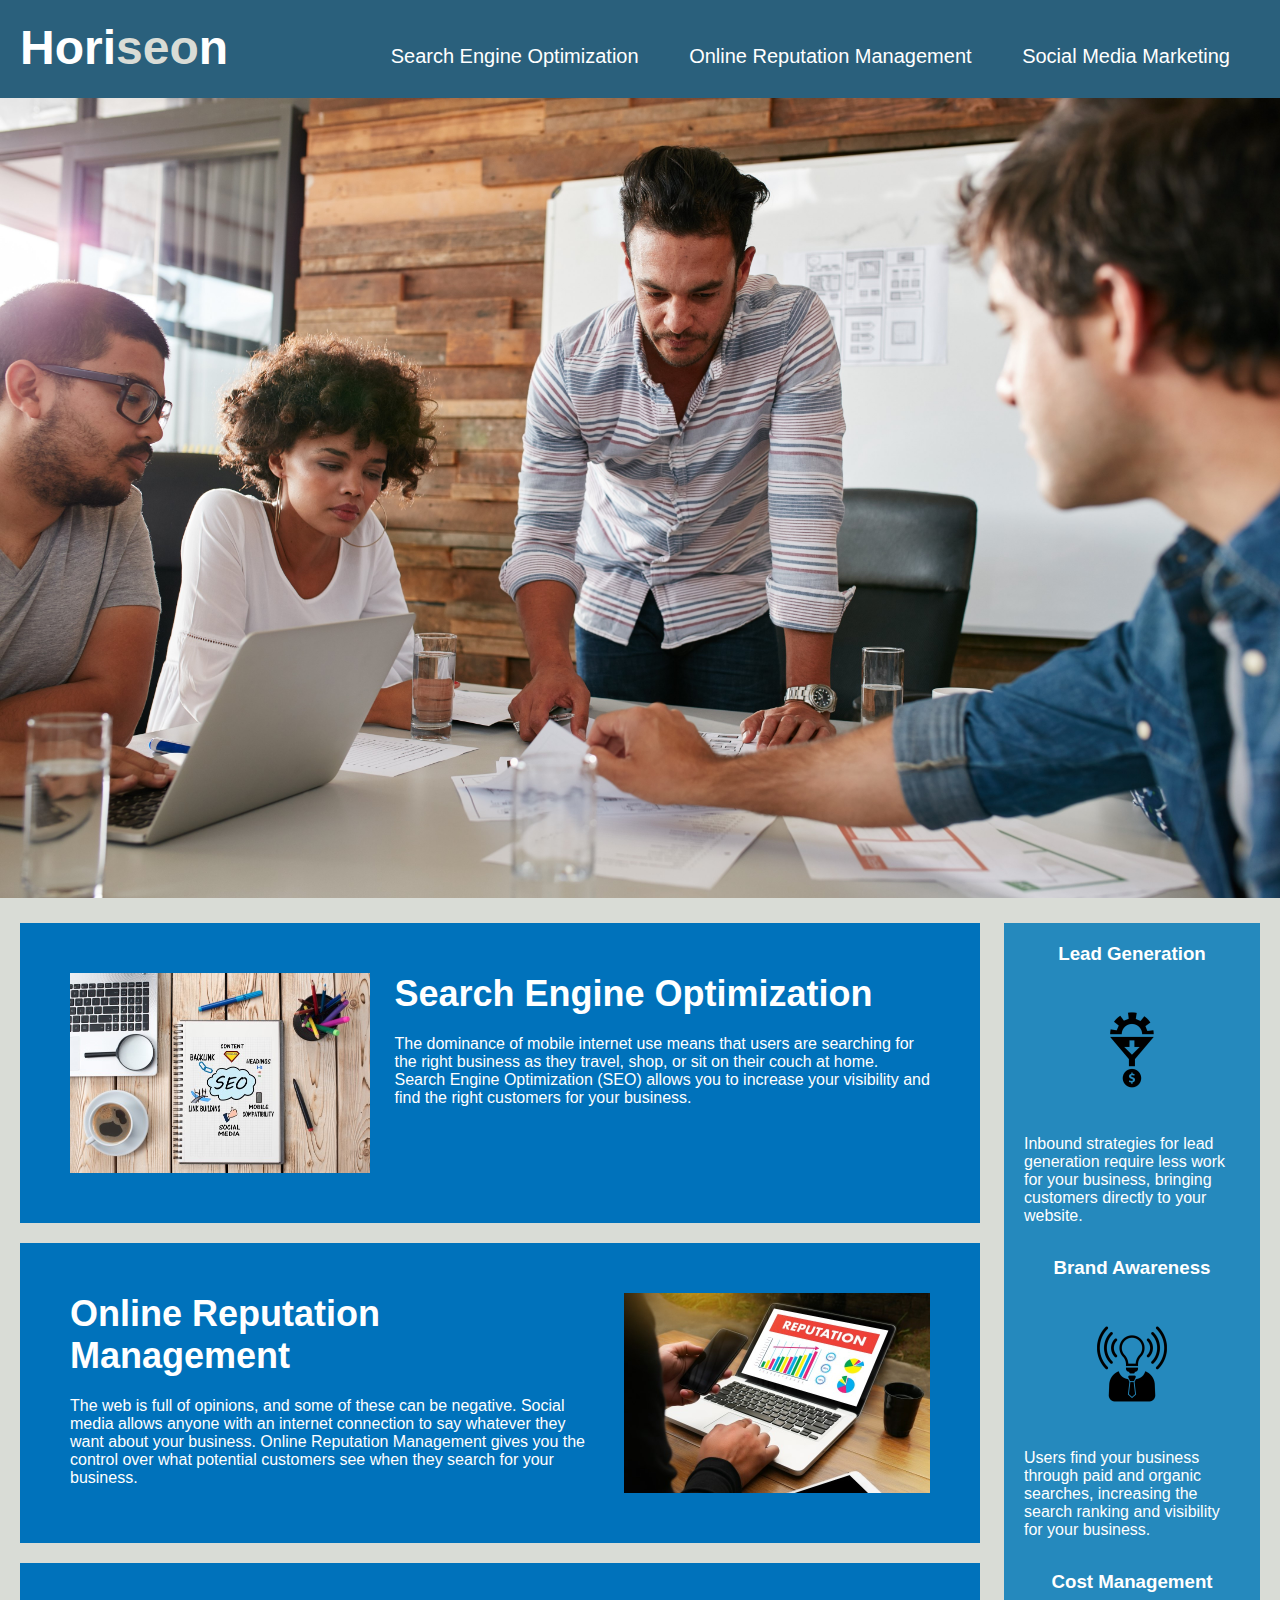
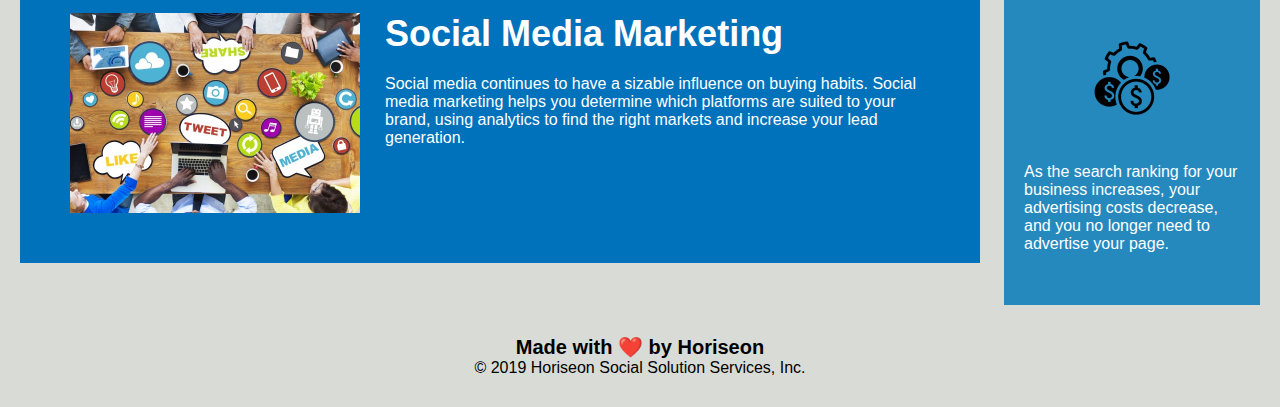
==== 01-CodeRefactor/index.html @ 9a3a897d "Add Week 1 homework 01-CodeRefractor" ====
<!DOCTYPE html>
<html lang="en-us">

<head>
    <meta charset="UTF-8" />
    <link rel="stylesheet" href="./assets/css/style.css">
    <title>Horiseon Social Solution Services, Inc</title>
</head>

<body>
    <header class="header">
        <a href="#main-content" class="skipnav">Skip to Main Content</a>
        
       <h1><a tabindex="0" href="/">Hori<span class="seo">seo</span>n</a></h1>

        <nav class="menu">
            <ul>
                <li>
                    <a tabindex="0" href="#search-engine-optimization">Search Engine Optimization</a>
                </li>
                <li>
                    <a tabindex="0" href="#online-reputation-management">Online Reputation Management</a>
                </li>
                <li>
                    <a tabindex="0" href="#social-media-marketing">Social Media Marketing</a>
                </li>
            </ul>
        </nav>
    </header>


    <!--Hero image section-->
    <section id="hero-img">
        <div class="hero" role="img" aria-label="Business professionals reviewing strategies">
        </div>
    </section>

    <!--Main Content: Services & Benefits-->
    <main role="main" id="main-content">

        <!--Services we offer-->
        <section class="services">

            <!--Service: Search Engine Optimization-->
                <article id="search-engine-optimization" class="service">
                    <img src="./assets/images/search-engine-optimization-seo.jpg"
                        alt="Journal with different SEO strategies written out" class="float-left" />
                    <h2>Search Engine Optimization</h2>
                    <p>
                        The dominance of mobile internet use means that users are searching for the right business as
                        they
                        travel, shop, or sit on their couch at home. Search Engine Optimization (SEO) allows you to
                        increase
                        your visibility and find the right customers for your business.
                    </p>
                </article>


            <!--Service: Online Reputation Management-->
                <article id="online-reputation-management" class="service">
                    <img src="./assets/images/online-reputation-management-seo.jpg"
                        alt="Online reputation report charts indicating improvement" class="float-right" />
                    <h2>Online Reputation Management</h2>
                    <p>
                        The web is full of opinions, and some of these can be negative. Social media allows anyone with
                        an
                        internet connection to say whatever they want about your business. Online Reputation Management
                        gives
                        you the control over what potential customers see when they search for your business.
                    </p>
                </article>

            <!--Service: Social Media Marketing-->
                <article id="social-media-marketing" class="service">
                    <img src="./assets/images/social-media-marketing-seo.jpg"
                        alt="Business professionals discussing different social media platforms " class="float-left" />
                    <h2>Social Media Marketing</h2>
                    <p>
                        Social media continues to have a sizable influence on buying habits. Social media marketing
                        helps
                        you
                        determine which platforms are suited to your brand, using analytics to find the right markets
                        and
                        increase your lead generation.
                    </p>
                </article>

        </section>

        <!--Benefits received from our services-->
        <aside class="benefits">

                <!--Benefit: Lead Generation-->
                <article class="benefit">
                    <h3>Lead Generation</h3>
                    <img src="./assets/images/lead-generation.png" alt="" />
                    <p>
                        Inbound strategies for lead generation require less work for your business, bringing customers
                        directly
                        to your website.
                    </p>
                </article>

                <!--Benefit: Brand Awarness-->
                <article class="benefit">
                    <h3>Brand Awareness</h3>
                    <img src="./assets/images/brand-awareness.png" alt="" />
                    <p>
                        Users find your business through paid and organic searches, increasing the search ranking and
                        visibility
                        for your business.
                    </p>
                </article>

                <!--Benefit: Cost Management-->
                <article class="benefit">
                    <h3>Cost Management</h3>
                    <img src="./assets/images/cost-management.png" alt="" />
                    <p>
                        As the search ranking for your business increases, your advertising costs decrease, and you no
                        longer
                        need to advertise your page.
                    </p>
                </article>
        </aside>
    </main>

    <!--Footer w/Copyright-->
    <footer class="footer">
            <h2>Made with ❤️️ by Horiseon</h2>
            <p>
                &copy; 2019 Horiseon Social Solution Services, Inc.
            </p>
    </footer>

</body>

</html>
---- 01-CodeRefactor/assets/css/style.css ----
* {
    box-sizing: border-box;
    padding: 0;
    margin: 0;
}

body {
    background-color: #d9dcd6;
}

a {
    color: #ffffff;
    text-decoration: none;
}

p {
    font-size: 16px;
}

.header {
    padding: 20px;
    font-family: 'Trebuchet MS', 'Lucida Sans Unicode', 'Lucida Grande', 'Lucida Sans', Arial, sans-serif;
    background-color: #2a607c;
    color: #ffffff;
    overflow:auto;
    clear:both;
}

.header h1 {
    display: inline-block;
    font-size: 48px;
}

.header h1 .seo {
    color: #d9dcd6;
}
.skipnav{
    position:absolute;
    top: -40px;
    left: 0px;
    padding: 6px;
    display: block;
    background: #BF1722;
    color: #fff;
    transition: top 1s ease-out;
    border: 1px solid #fff;
    border-radius: 0;
    border-bottom-right-radius: 5px;
    z-index: 100;
}

.menu {
    padding-top: 15px;
    margin-right: 20px;
    float: right;
    font-family: 'Gill Sans', 'Gill Sans MT', Calibri, 'Trebuchet MS', sans-serif;
    font-size: 20px;
}

.menu ul {
    list-style-type: none;
}

.menu ul li {
    display: inline-block;
    margin-left: 25px;
    padding: 10px;
}

.menu ul li a:hover a:active{
    background-color: #fff;
    color: #2a607c;
}   

.hero {
    height: 800px;
    width: 100%;
    margin-bottom: 25px;
    background-image: url("../images/digital-marketing-meeting-seo.jpg");
    background-size: cover;
    background-position: center;
}

.float-left {
    float: left;
    margin-right: 25px;
}

.float-right {
    float: right;
    margin-left: 25px;
}

.services {
    width: 75%;
    display: inline-block;
    margin-left: 20px;
}

.service{
    margin-bottom: 20px;
    padding: 50px;
    height: 300px;
    font-family: 'Gill Sans', 'Gill Sans MT', Calibri, 'Trebuchet MS', sans-serif;
    background-color: #0072bb;
    color: #ffffff;   
}

.service img{
    max-height: 200px;
}

.service h2{
    margin-bottom: 20px;
    font-size: 36px;
}

.benefits {
    margin-right: 20px;
    padding: 20px;
    clear: both;
    float: right;
    width: 20%;
    height: 100%;
    font-family: 'Gill Sans', 'Gill Sans MT', Calibri, 'Trebuchet MS', sans-serif;
    background-color: #2589bd;
}

.benefit{
    margin-bottom: 32px;
    color: #ffffff;
}

.benefit h3{
    margin-bottom: 10px;
    text-align: center;
}

.benefit img{
    display: block;
    margin: 10px auto;
    max-width: 150px;
}



.footer {
    padding: 30px;
    clear: both;
    font-family: 'Trebuchet MS', 'Lucida Sans Unicode', 'Lucida Grande', 'Lucida Sans', Arial, sans-serif;
    text-align: center;
}

.footer h2 {
    font-size: 20px;
}
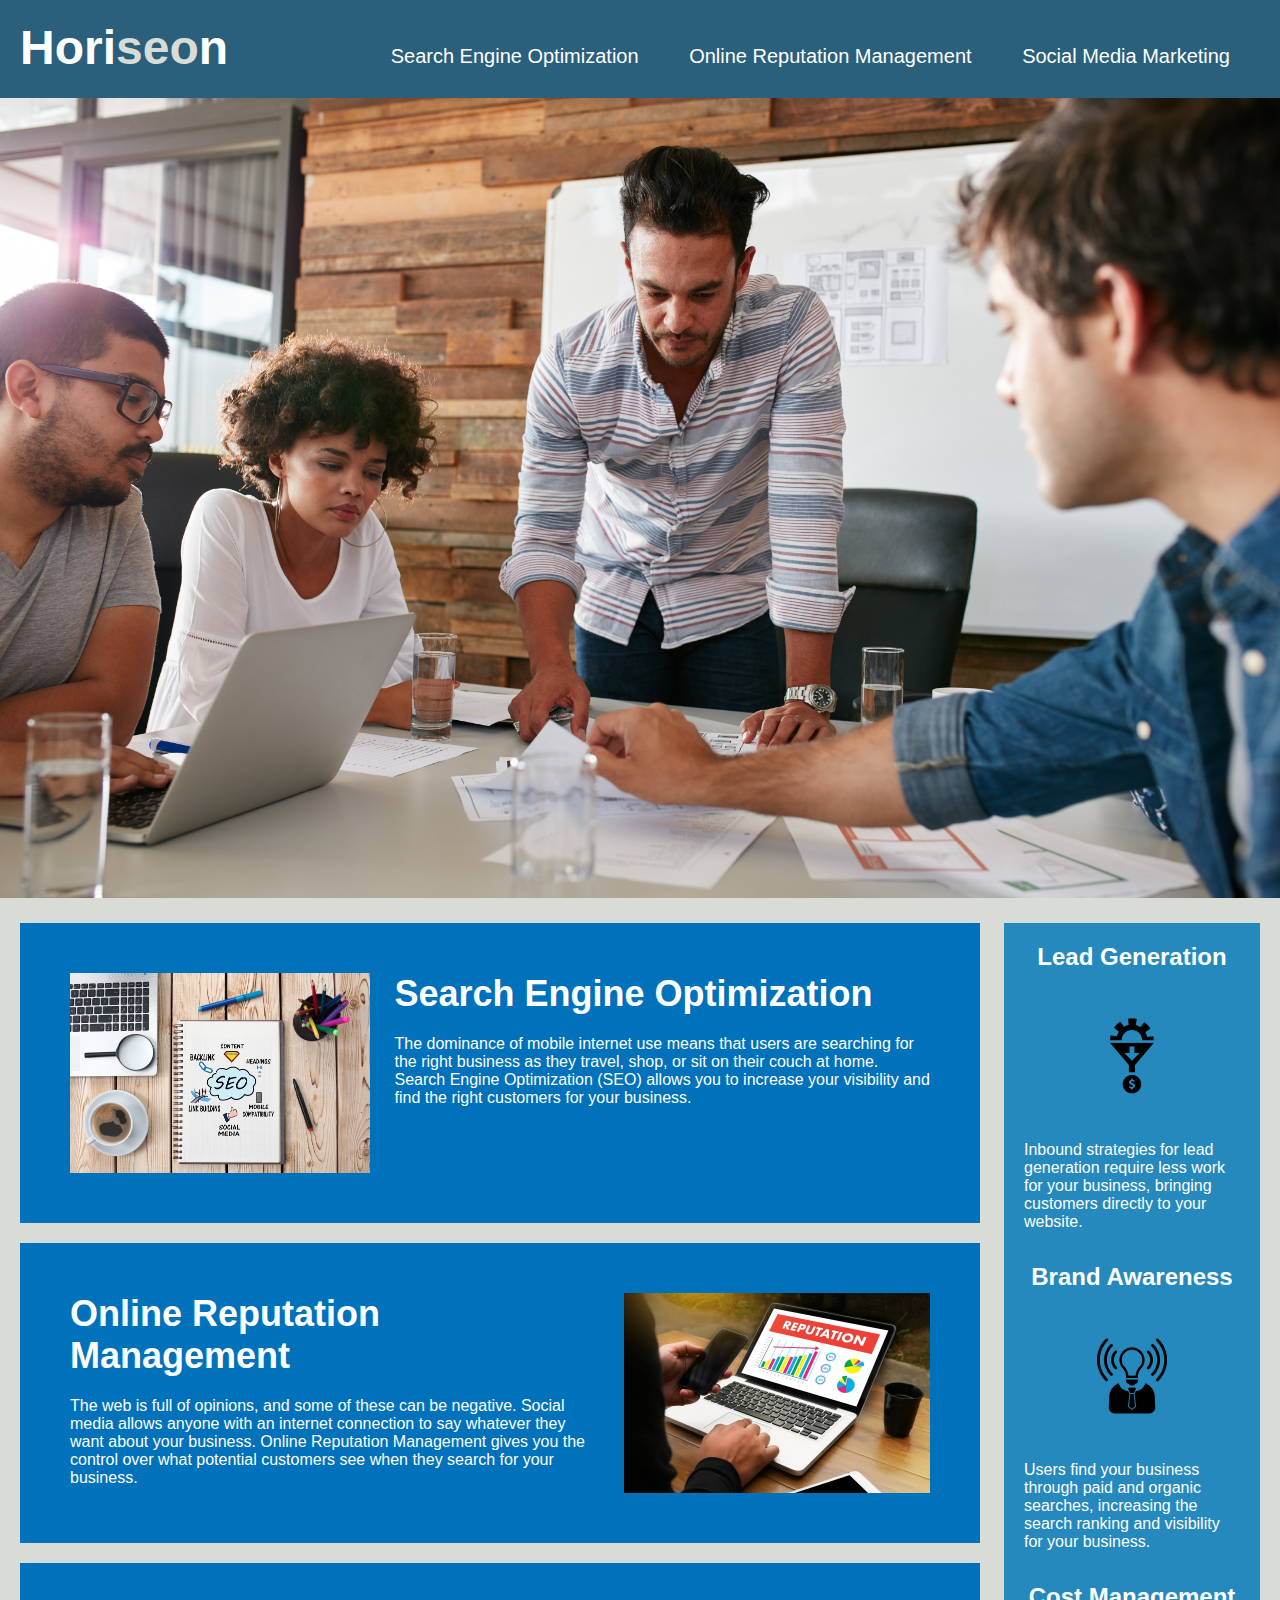
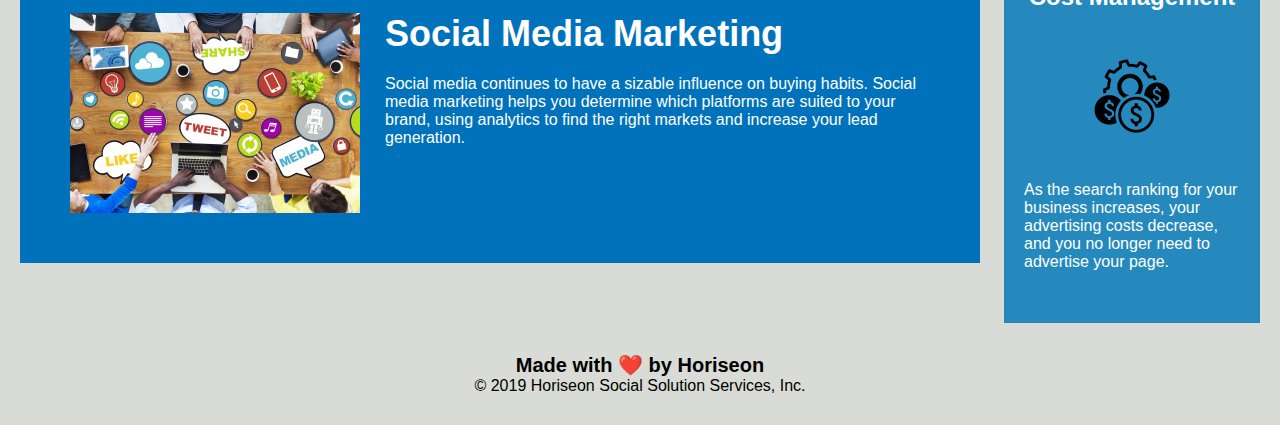
==== commit 7cc5f011: "Updated code for comments, ada tweaks" ====
--- a/01-CodeRefactor/index.html
+++ b/01-CodeRefactor/index.html
@@ -9,11 +9,14 @@
 
 <body>
     <header class="header">
+        <!--Allow keyboard users to  skip to the main section of information-->
         <a href="#main-content" class="skipnav">Skip to Main Content</a>
         
+        <!--Company Logo-->
        <h1><a tabindex="0" href="/">Hori<span class="seo">seo</span>n</a></h1>
 
-        <nav class="menu">
+       <!--Navigation Menu - Anchor Links-->
+        <nav class="menu" role="navigation">
             <ul>
                 <li>
                     <a tabindex="0" href="#search-engine-optimization">Search Engine Optimization</a>
@@ -73,7 +76,7 @@
             <!--Service: Social Media Marketing-->
                 <article id="social-media-marketing" class="service">
                     <img src="./assets/images/social-media-marketing-seo.jpg"
-                        alt="Business professionals discussing different social media platforms " class="float-left" />
+                        alt="Business professionals discussing different social media platforms" class="float-left" />
                     <h2>Social Media Marketing</h2>
                     <p>
                         Social media continues to have a sizable influence on buying habits. Social media marketing
@@ -92,7 +95,7 @@
 
                 <!--Benefit: Lead Generation-->
                 <article class="benefit">
-                    <h3>Lead Generation</h3>
+                    <h2>Lead Generation</h2>
                     <img src="./assets/images/lead-generation.png" alt="" />
                     <p>
                         Inbound strategies for lead generation require less work for your business, bringing customers
@@ -103,7 +106,7 @@
 
                 <!--Benefit: Brand Awarness-->
                 <article class="benefit">
-                    <h3>Brand Awareness</h3>
+                    <h2>Brand Awareness</h2>
                     <img src="./assets/images/brand-awareness.png" alt="" />
                     <p>
                         Users find your business through paid and organic searches, increasing the search ranking and
@@ -114,7 +117,7 @@
 
                 <!--Benefit: Cost Management-->
                 <article class="benefit">
-                    <h3>Cost Management</h3>
+                    <h2>Cost Management</h2>
                     <img src="./assets/images/cost-management.png" alt="" />
                     <p>
                         As the search ranking for your business increases, your advertising costs decrease, and you no
--- a/01-CodeRefactor/assets/css/style.css
+++ b/01-CodeRefactor/assets/css/style.css
@@ -34,7 +34,8 @@
 .header h1 .seo {
     color: #d9dcd6;
 }
-.skipnav{
+
+.header .skipnav{
     position:absolute;
     top: -40px;
     left: 0px;
@@ -44,7 +45,7 @@
     color: #fff;
     transition: top 1s ease-out;
     border: 1px solid #fff;
-    border-radius: 0;
+    border-radius: 0 !important;
     border-bottom-right-radius: 5px;
     z-index: 100;
 }
@@ -67,7 +68,7 @@
     padding: 10px;
 }
 
-.menu ul li a:hover a:active{
+.menu ul li a:hover{
     background-color: #fff;
     color: #2a607c;
 }   
@@ -131,7 +132,7 @@
     color: #ffffff;
 }
 
-.benefit h3{
+.benefit h2{
     margin-bottom: 10px;
     text-align: center;
 }
@@ -141,8 +142,6 @@
     margin: 10px auto;
     max-width: 150px;
 }
-
-
 
 .footer {
     padding: 30px;
